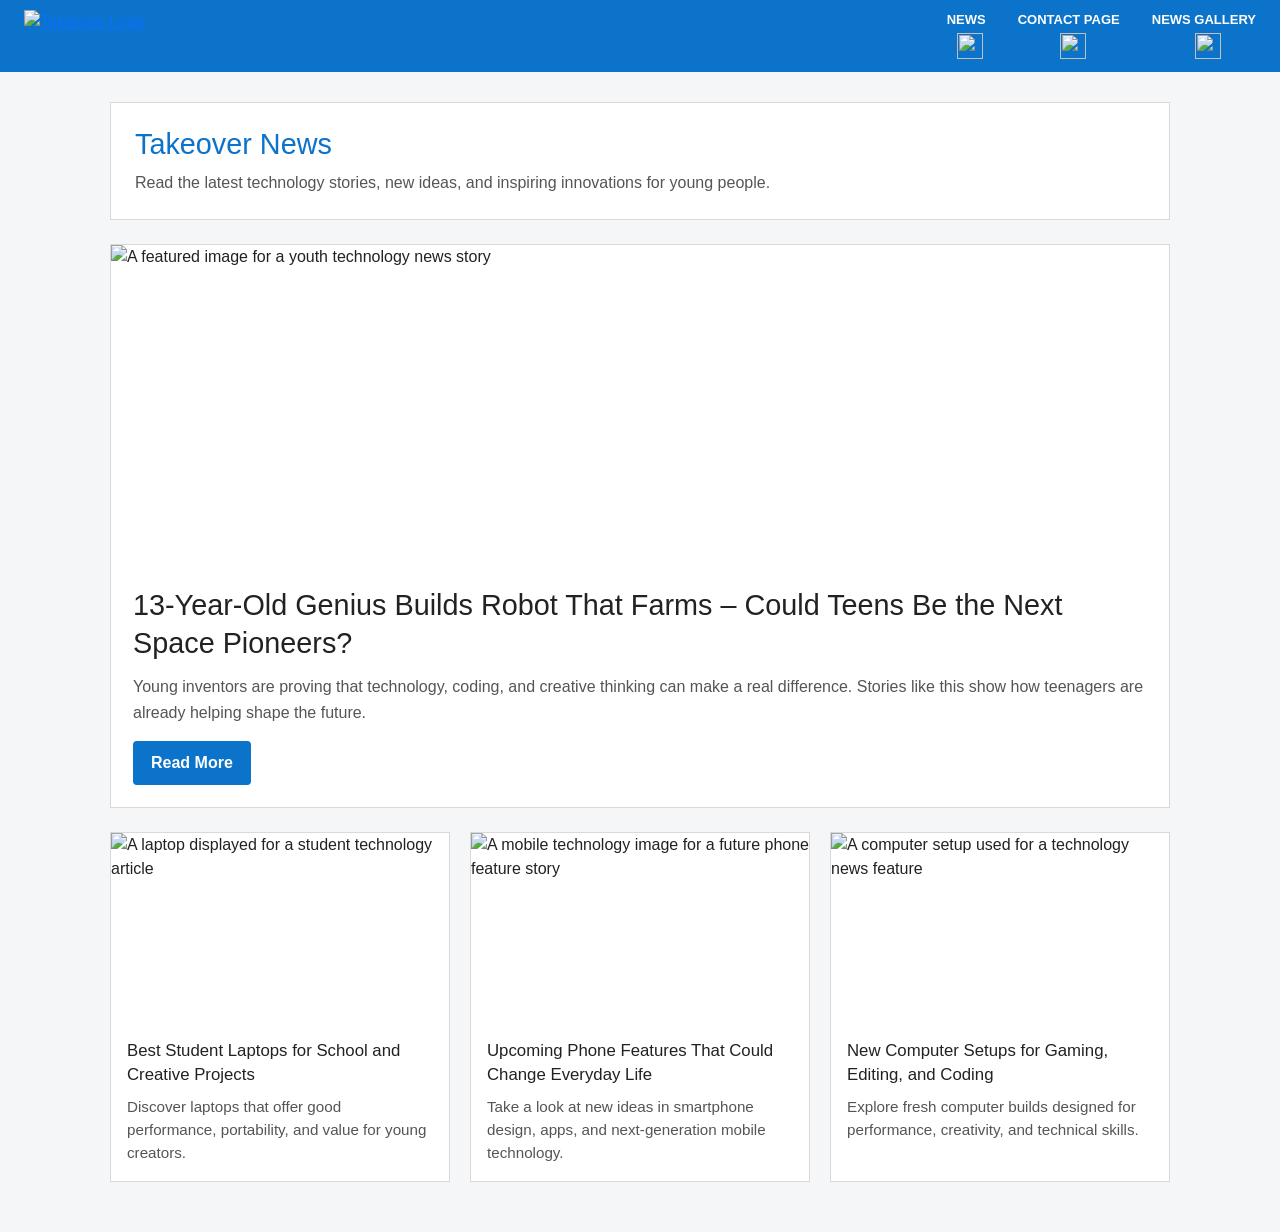
==== news.html @ ba3fd708 "Add files via upload" ====
<!DOCTYPE html>
<html lang="en">
<head>
  <meta charset="UTF-8">
  <meta name="viewport" content="width=device-width, initial-scale=1.0">
  <title>Takeover News</title>
  <link rel="stylesheet" href="mystyle.css">
  <link href="https://cdn.jsdelivr.net/npm/bootstrap@5.3.8/dist/css/bootstrap.min.css" rel="stylesheet">

  <style>
    * {
      box-sizing: border-box;
    }

    body {
      margin: 0;
      background-color: #f4f6f8;
      font-family: Arial, sans-serif;
      color: #222;
    }

    .navbar-custom {
      background-color: #0b73c9;
      display: flex;
      justify-content: space-between;
      align-items: center;
      padding: 10px 24px;
    }

    .navbar-logo img {
      height: 52px;
      width: auto;
      display: block;
    }

    .navbar-menu {
      list-style: none;
      display: flex;
      align-items: center;
      gap: 32px;
      margin: 0;
      padding: 0;
    }

    .navbar-menu li a {
      display: flex;
      flex-direction: column;
      align-items: center;
      text-decoration: none;
      color: white;
      font-size: 13px;
      font-weight: bold;
      text-transform: uppercase;
      line-height: 1.1;
    }

    .navbar-menu li a img {
      width: 26px;
      height: 26px;
      object-fit: contain;
      margin-top: 5px;
      display: block;
    }

    .navbar-menu li a:hover {
      opacity: 0.85;
    }

    .page-wrapper {
      max-width: 1100px;
      margin: 30px auto 50px;
      padding: 0 20px;
    }

    .news-header {
      background: white;
      padding: 24px;
      border: 1px solid #d9d9d9;
      margin-bottom: 24px;
    }

    .news-header h1 {
      margin: 0 0 8px;
      font-size: 1.8rem;
      color: #0b73c9;
    }

    .news-header p {
      margin: 0;
      color: #555;
      line-height: 1.6;
    }

    .main-story {
      background: white;
      border: 1px solid #d9d9d9;
      overflow: hidden;
      margin-bottom: 24px;
    }

    .main-story img {
      width: 100%;
      height: 320px;
      object-fit: cover;
      display: block;
    }

    .main-story-content {
      padding: 22px;
    }

    .main-story h2 {
      margin: 0 0 12px;
      font-size: 1.8rem;
      line-height: 1.3;
    }

    .main-story p {
      margin: 0 0 16px;
      color: #555;
      line-height: 1.6;
    }

    .read-more-btn {
      display: inline-block;
      background-color: #0b73c9;
      color: white;
      text-decoration: none;
      padding: 10px 18px;
      font-weight: bold;
      border-radius: 4px;
    }

    .read-more-btn:hover {
      background-color: #095ca3;
      color: white;
    }

    .news-grid {
      display: grid;
      grid-template-columns: repeat(3, 1fr);
      gap: 20px;
    }

    .news-card {
      background: white;
      border: 1px solid #d9d9d9;
      overflow: hidden;
    }

    .news-card img {
      width: 100%;
      height: 190px;
      object-fit: cover;
      display: block;
    }

    .news-card-content {
      padding: 16px;
    }

    .news-card h3 {
      margin: 0 0 10px;
      font-size: 1.05rem;
      line-height: 1.4;
    }

    .news-card p {
      margin: 0;
      color: #555;
      line-height: 1.5;
      font-size: 0.95rem;
    }

    @media (max-width: 900px) {
      .news-grid {
        grid-template-columns: 1fr;
      }
    }

    @media (max-width: 768px) {
      .navbar-custom {
        flex-direction: column;
        gap: 14px;
        padding: 12px 16px;
      }

      .navbar-menu {
        flex-wrap: wrap;
        justify-content: center;
        gap: 20px;
      }

      .navbar-logo img {
        height: 46px;
      }

      .main-story img {
        height: 240px;
      }

      .news-header h1 {
        font-size: 1.5rem;
      }

      .main-story h2 {
        font-size: 1.4rem;
      }
    }
  </style>
</head>

<body>
  <header>
    <nav class="navbar-custom" aria-label="Main navigation">
      <a href="index.html" class="navbar-logo">
        <img src="Company Assets/takeover logo trans.png" alt="Takeover Logo">
      </a>

      <ul class="navbar-menu">
        <li>
          <a href="news.html">
            News
            <img src="Icons/News Logo.png" alt="">
          </a>
        </li>
        <li>
          <a href="contact.html">
            Contact Page
            <img src="Icons/contact.png" alt="">
          </a>
        </li>
        <li>
          <a href="gallery.html">
            News Gallery
            <img src="Icons/Gallery (2).png" alt="">
          </a>
        </li>
      </ul>
    </nav>
  </header>

  <main class="page-wrapper">
    <section class="news-header">
      <h1>Takeover News</h1>
      <p>Read the latest technology stories, new ideas, and inspiring innovations for young people.</p>
    </section>

    <article class="main-story">
      <img src="Images/Main News Story.jpg" alt="A featured image for a youth technology news story">
      <div class="main-story-content">
        <h2>13-Year-Old Genius Builds Robot That Farms – Could Teens Be the Next Space Pioneers?</h2>
        <p>
          Young inventors are proving that technology, coding, and creative thinking can make a real difference. Stories like this show how teenagers are already helping shape the future.
        </p>
        <a href="mainnewsstory.html" class="read-more-btn">Read More</a>
      </div>
    </article>

    <section class="news-grid">
      <article class="news-card">
        <img src="Images/justalaptop.jpg" alt="A laptop displayed for a student technology article">
        <div class="news-card-content">
          <h3>Best Student Laptops for School and Creative Projects</h3>
          <p>Discover laptops that offer good performance, portability, and value for young creators.</p>
        </div>
      </article>

      <article class="news-card">
        <img src="Images/Up Coming tech.jpg" alt="A mobile technology image for a future phone feature story">
        <div class="news-card-content">
          <h3>Upcoming Phone Features That Could Change Everyday Life</h3>
          <p>Take a look at new ideas in smartphone design, apps, and next-generation mobile technology.</p>
        </div>
      </article>

      <article class="news-card">
        <img src="Images/gaming.jpg" alt="A computer setup used for a technology news feature">
        <div class="news-card-content">
          <h3>New Computer Setups for Gaming, Editing, and Coding</h3>
          <p>Explore fresh computer builds designed for performance, creativity, and technical skills.</p>
        </div>
      </article>
    </section>
  </main>

  <script src="https://cdn.jsdelivr.net/npm/bootstrap@5.3.8/dist/js/bootstrap.bundle.min.js"></script>
</body>
</html>
---- mystyle.css ----
ul li img {
    vertical-align: middle;
    height: 100px;          
    margin-left: 8px;    
  }
  
  .div1 img, .div2 img, .div3 img {
    vertical-align: middle;
    height: 100px;
  
    margin-left: 8px;
  }
  
  
  .heading1{
  
  margin-left: 50px;
  
  
  }
  
  
  .p3{
  font-size: 45px;
  margin: auto;
  border: 2px solid blue;
  width: 70%;
  padding: 10px;
  text-align: center;
  
  }
  
  
  .p12{  font-size: 45px;
    margin: auto;
    border: 2px solid blue;
    width: 85%;
    padding: 10px;
    text-align: center;
   font-size: medium;
    margin-top: 5%;
    }
  
  
    .pfort{
      font-size: 45px;
      margin: auto;
  
      width: 70%;
      padding: 10px;
      text-align: center;
      font-size: small;
      }
      
      .center{
  
       text-align: center;
  
      }
      
  .p34{
    font-size: 45px;
    margin: auto;
    border: 2px solid blue;
    width: 45%;
    padding: 10px;
    text-align: center;
    
    }
  
    .p34{
      font-size: 45px;
      margin: auto;
      border: 2px solid blue;
      width: 45%;
      padding: 10px;
      text-align: center;
      
      }
      .p34x{
        font-size: 45px;
        border: 2px solid blue;
        width: 45%;
        padding: 10px;
       
        margin-left: auto;
    }
    .p3form{
      font-size: 25px;
      margin: 25px;
      border: 2px solid rgb(255, 0, 0);
      width: 40%;
      padding: 10px;
      text-align: center;
      
      }
  
      .ReasonContact{
        font-weight: bold;
        
  
      }
      .navbar-custom {
        background-color: #0b73c9;
        display: flex;
        justify-content: space-between;
        align-items: center;
        padding: 10px 24px;
      }
      
      .navbar-logo img {
        height: 52px;
        width: auto;
        display: block;
      }
      
      .navbar-menu {
        list-style: none;
        display: flex;
        align-items: center;
        gap: 32px;
        margin: 0;
        padding: 0;
      }
      
      .navbar-menu li a {
        display: flex;
        flex-direction: column;
        align-items: center;
        text-decoration: none;
        color: white;
        font-size: 13px;
        font-weight: bold;
        text-transform: uppercase;
        line-height: 1.1;
      }
      
      .navbar-menu li a img {
        width: 26px;
        height: 26px;
        object-fit: contain;
        margin-top: 5px;
        display: block;
      }
      
      .navbar-menu li a:hover {
        opacity: 0.85;
      }
      
      @media (max-width: 768px) {
        .navbar-custom {
          flex-direction: column;
          gap: 14px;
          padding: 12px 16px;
        }
      
        .navbar-menu {
          flex-wrap: wrap;
          justify-content: center;
          gap: 20px;
        }
      
        .navbar-logo img {
          height: 46px;
        } 
      }
      .navbar-menu li a.active {
        opacity: 0.7;
        border-bottom: 2px solid white;
      }
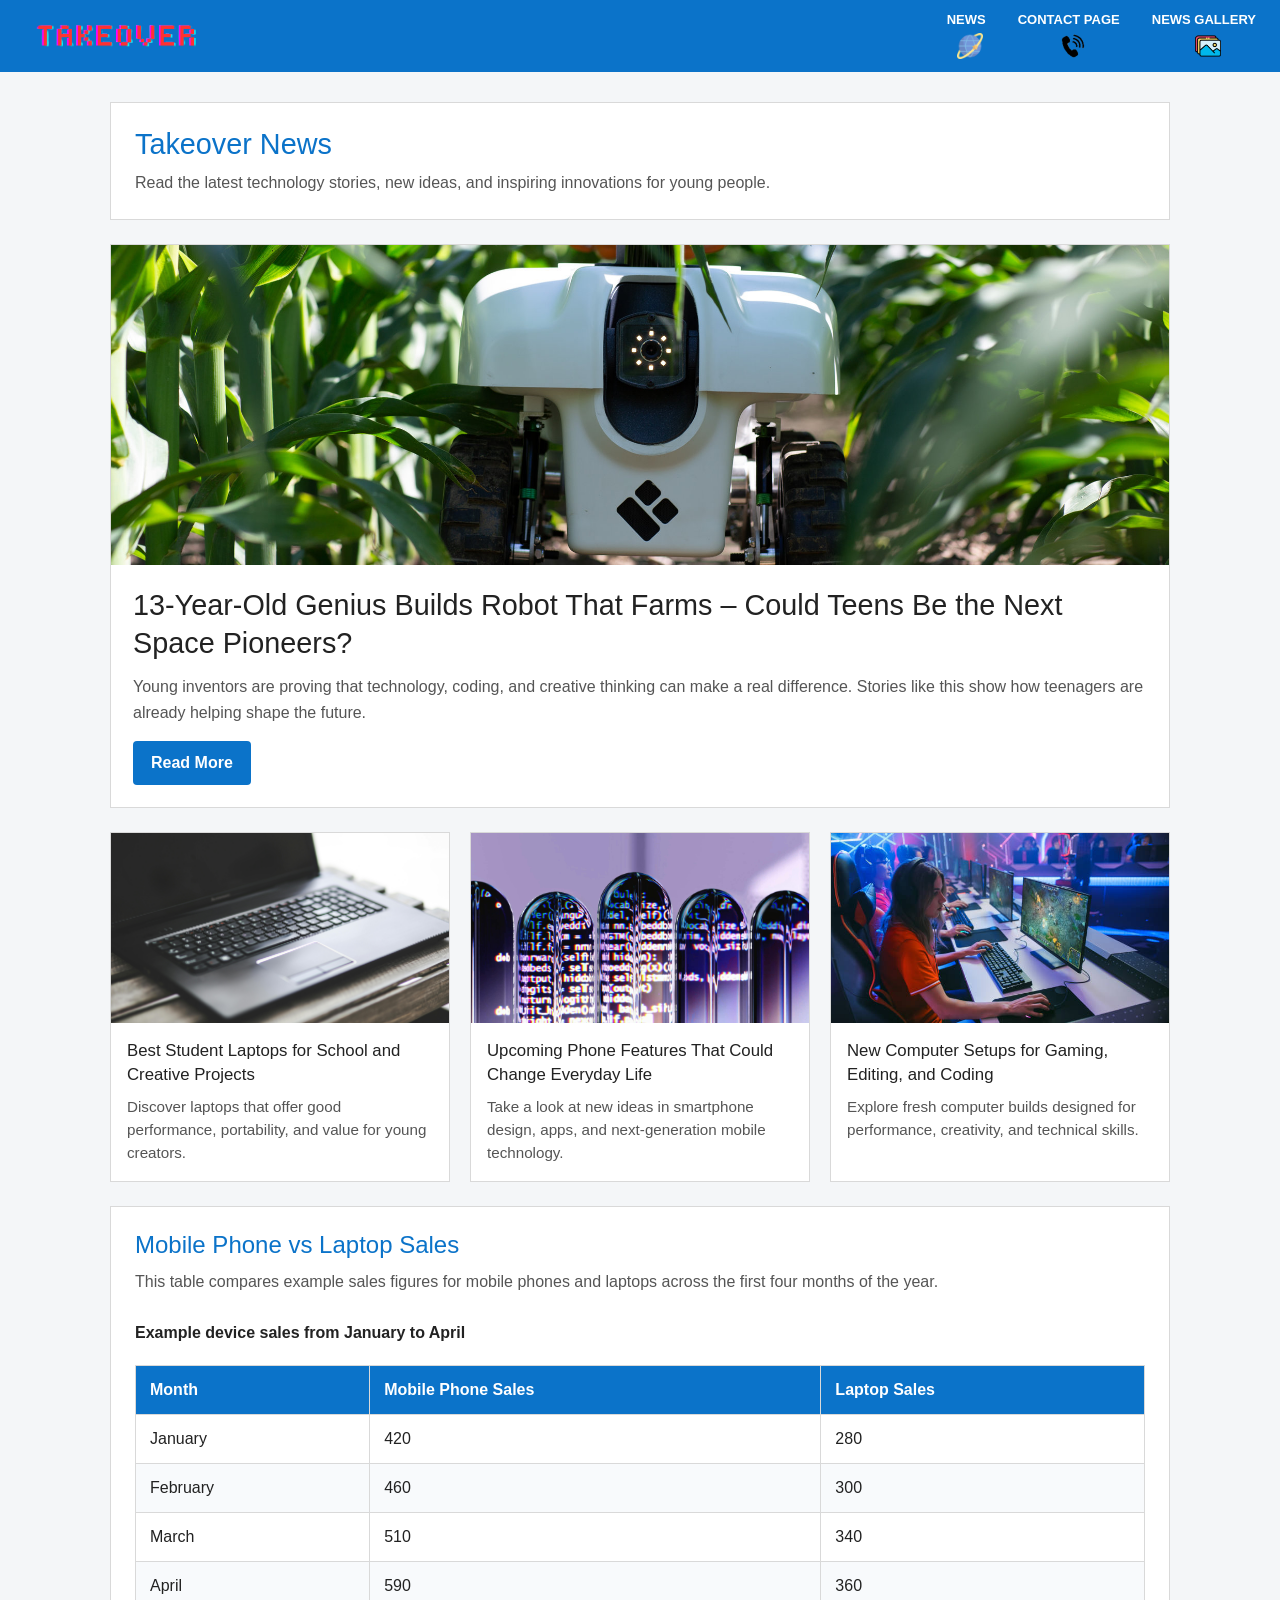
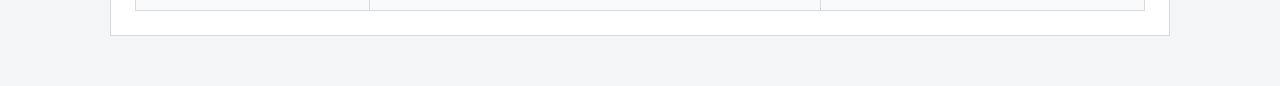
==== commit 87f6f5d4: "Add files via upload" ====
--- a/news.html
+++ b/news.html
@@ -140,6 +140,7 @@
       display: grid;
       grid-template-columns: repeat(3, 1fr);
       gap: 20px;
+      margin-bottom: 24px;
     }
 
     .news-card {
@@ -172,6 +173,63 @@
       font-size: 0.95rem;
     }
 
+    .sales-table-section {
+      background: white;
+      border: 1px solid #d9d9d9;
+      padding: 24px;
+      margin-top: 10px;
+    }
+
+    .sales-table-section h2 {
+      margin: 0 0 10px;
+      color: #0b73c9;
+      font-size: 1.5rem;
+    }
+
+    .sales-table-section p {
+      margin: 0 0 18px;
+      color: #555;
+      line-height: 1.6;
+    }
+
+    .table-wrapper {
+      overflow-x: auto;
+    }
+
+    .sales-table {
+      width: 100%;
+      border-collapse: collapse;
+      min-width: 620px;
+    }
+
+    .sales-table caption {
+      caption-side: top;
+      text-align: left;
+      font-weight: bold;
+      margin-bottom: 12px;
+      color: #222;
+    }
+
+    .sales-table thead {
+      background-color: #0b73c9;
+      color: white;
+    }
+
+    .sales-table th,
+    .sales-table td {
+      border: 1px solid #d9d9d9;
+      padding: 12px 14px;
+      text-align: left;
+    }
+
+    .sales-table tbody tr:nth-child(even) {
+      background-color: #f8fafc;
+    }
+
+    .sales-table tbody tr:hover {
+      background-color: #eef5fb;
+    }
+
     @media (max-width: 900px) {
       .news-grid {
         grid-template-columns: 1fr;
@@ -205,6 +263,10 @@
 
       .main-story h2 {
         font-size: 1.4rem;
+      }
+
+      .sales-table-section h2 {
+        font-size: 1.3rem;
       }
     }
   </style>
@@ -282,6 +344,46 @@
         </div>
       </article>
     </section>
+
+    <section class="sales-table-section">
+      <h2>Mobile Phone vs Laptop Sales</h2>
+      <p>This table compares example sales figures for mobile phones and laptops across the first four months of the year.</p>
+
+      <div class="table-wrapper">
+        <table class="sales-table">
+          <caption>Example device sales from January to April</caption>
+          <thead>
+            <tr>
+              <th scope="col">Month</th>
+              <th scope="col">Mobile Phone Sales</th>
+              <th scope="col">Laptop Sales</th>
+            </tr>
+          </thead>
+          <tbody>
+            <tr>
+              <td>January</td>
+              <td>420</td>
+              <td>280</td>
+            </tr>
+            <tr>
+              <td>February</td>
+              <td>460</td>
+              <td>300</td>
+            </tr>
+            <tr>
+              <td>March</td>
+              <td>510</td>
+              <td>340</td>
+            </tr>
+            <tr>
+              <td>April</td>
+              <td>590</td>
+              <td>360</td>
+            </tr>
+          </tbody>
+        </table>
+      </div>
+    </section>
   </main>
 
   <script src="https://cdn.jsdelivr.net/npm/bootstrap@5.3.8/dist/js/bootstrap.bundle.min.js"></script>
